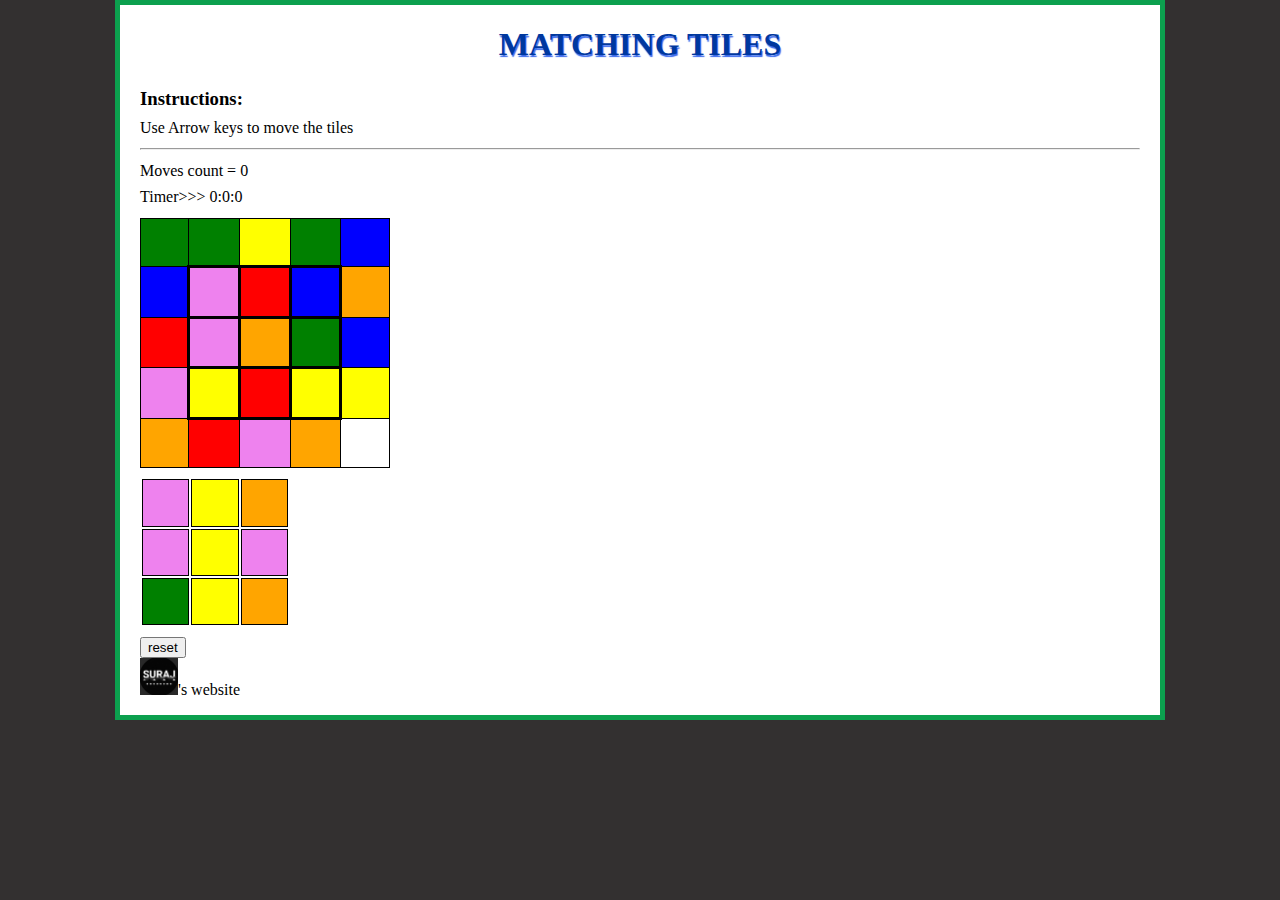
==== index.html @ 6a93f495 "Add files via upload" ====
<!DOCTYPE html>
<html lang="en-US">
    <head>
        <meta charset="utf-8">
        <title>Delta-Task-I</title>
        <link href="style.css" rel="stylesheet">
    </head>
    <body>
        <h1>MATCHING TILES</h1>
        <h3>Instructions:</h3>
        <p>Use Arrow keys to move the tiles</p><hr>
        <p id="count">Moves count = 0</p>
        <p id="timer">Timer>>> 0:0:0</p>
        <table id="table1" style="width:250px;height: 250px">
            <tr>
                <td></td>
                <td></td>
                <td></td>
                <td></td>
                <td></td>
            </tr>
            <tr>
                <td></td>
                <td id="inner"></td>
                <td id="inner"></td>
                <td id="inner"></td>
                <td></td>
            </tr>
            <tr>
                <td></td>
                <td id="inner"></td>
                <td id="inner"></td>
                <td id="inner"></td>
                <td></td>
            </tr>
            <tr>
                <td></td>
                <td id="inner"></td>
                <td id="inner"></td>
                <td id="inner"></td>
                <td></td>
            </tr>
            <tr>
                <td></td>
                <td></td>
                <td></td>
                <td></td>
                <td></td>
            </tr>
        </table>
        <br>
        <table id="table2" style="width:150px;height: 150px;">
            <tr>
                <td></td>
                <td></td>
                <td></td>
            </tr>
            <tr>
                <td></td>
                <td></td>
                <td></td>
            </tr>
            <tr>
                <td></td>
                <td></td>
                <td></td>
            </tr>
        </table>
        <br>
    </body>
    <button onclick="reset()">reset</button>
    <footer><img id="name-img" src="Untitled.png">'s website</footer>
    <script src="script.js"></script>
</html>
---- style.css ----
html{
    background-color: rgb(51, 48, 48);
    margin: auto;
    line-height: 0.6;
    }
body{
    width: 1000px;
    margin: 0 auto;
    background-color: rgb(255, 255, 255);
    padding: 10px 20px 20px 20px;
    border: 5px solid rgb(12, 160, 78);
}
h1{
    margin: 0;
    padding: 20px 0;
    text-align: center;
    color: #00389f;
    text-shadow: 1px 2px 1px rgb(58, 105, 235);
}
#table1,td{
    padding: 10px;
    border: 1px solid black;
    border-collapse: collapse;
}
#table2.tr{
    padding: 15px;
    border-collapse: collapse;
}
#name-img{
    width: 38px;
    margin: 0px 0px 0px 0px;
}
#inner{
    border:3px solid black;
}
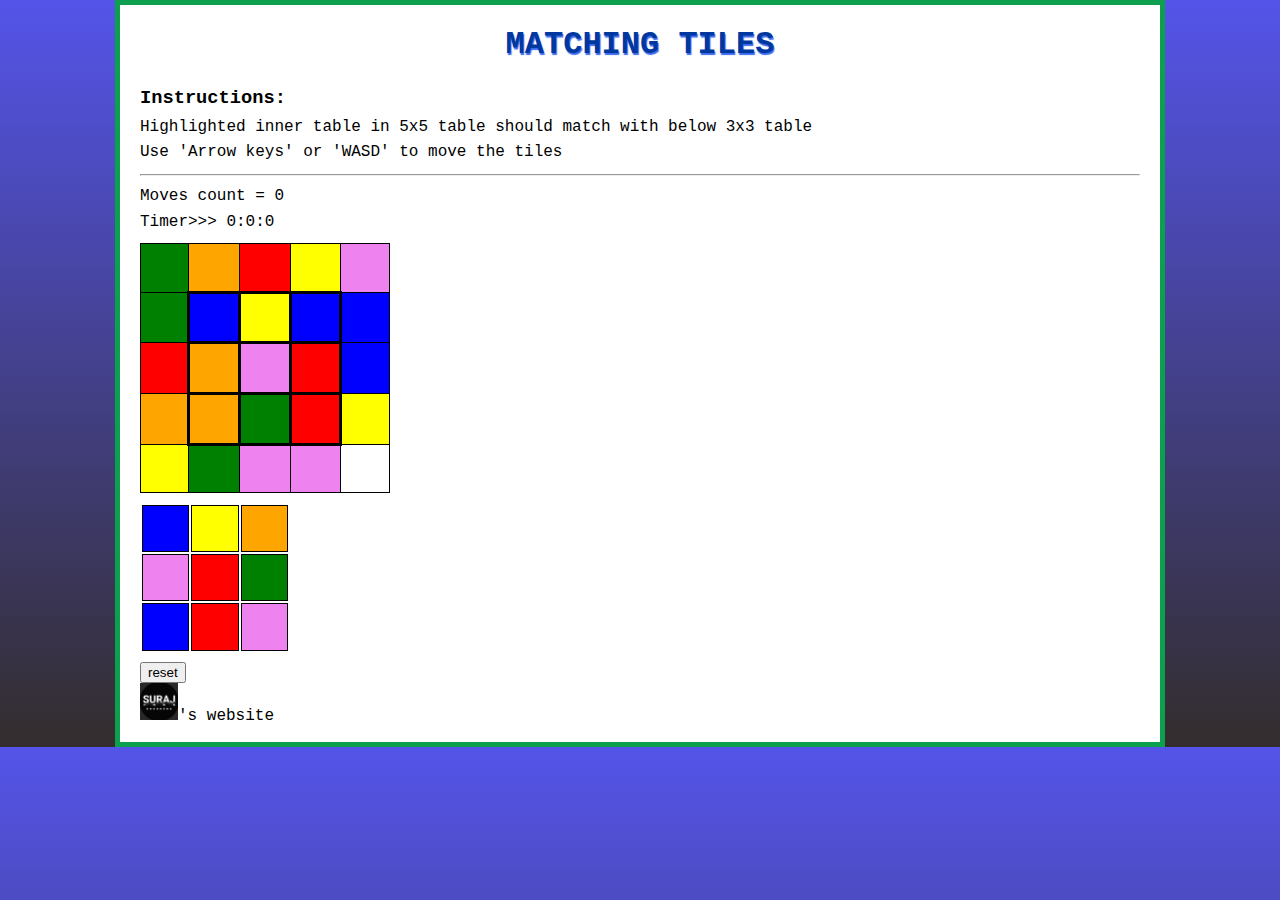
==== commit 3fdcda18: "Add files via upload" ====
--- a/index.html
+++ b/index.html
@@ -6,11 +6,18 @@
         <link href="style.css" rel="stylesheet">
     </head>
     <body>
+        <audio loop="true" autoplay="autoplay" src="Piano-Concerto.mp3">
+        </audio>
         <h1>MATCHING TILES</h1>
         <h3>Instructions:</h3>
-        <p>Use Arrow keys to move the tiles</p><hr>
+        <p>Highlighted inner table in 5x5 table should match with below 3x3 table
+        <p>Use 'Arrow keys' or 'WASD' to move the tiles<hr>
         <p id="count">Moves count = 0</p>
         <p id="timer">Timer>>> 0:0:0</p>
+        <div id="modal">
+            <p>Hurray!! You won</p>
+            <button onclick="replay()">Replay</button>
+        </div>
         <table id="table1" style="width:250px;height: 250px">
             <tr>
                 <td></td>
--- a/style.css
+++ b/style.css
@@ -1,7 +1,8 @@
 html{
-    background-color: rgb(51, 48, 48);
+    background-image: linear-gradient(rgb(84, 84, 233),rgb(51, 45, 45));
     margin: auto;
     line-height: 0.6;
+    font-family: "Lucida Console", "Courier New", monospace;
     }
 body{
     width: 1000px;
@@ -33,3 +34,30 @@
 #inner{
     border:3px solid black;
 }
+div{
+    margin: auto;
+    padding: 20px;
+    border: 10px solid #888;
+    width: 80%;
+    position: fixed; /* Stay in place */
+    z-index: 1; /* Sit on top */
+    padding-top: 100px; /* Location of the box */
+    left: 0;
+    top: 0;
+    width: 100%; /* Full width */
+    height: 100%; /* Full height */
+    background-color: rgb(0,0,0); /* Fallback color */
+    background-color: rgba(0,0,0,0.3); /* Black w/ opacity */
+}
+#modal{
+    display: none;
+}
+.close{
+    float: right;
+}
+button:hover,
+button:focus {
+  color: black;
+  text-decoration: none;
+  cursor: pointer;
+}
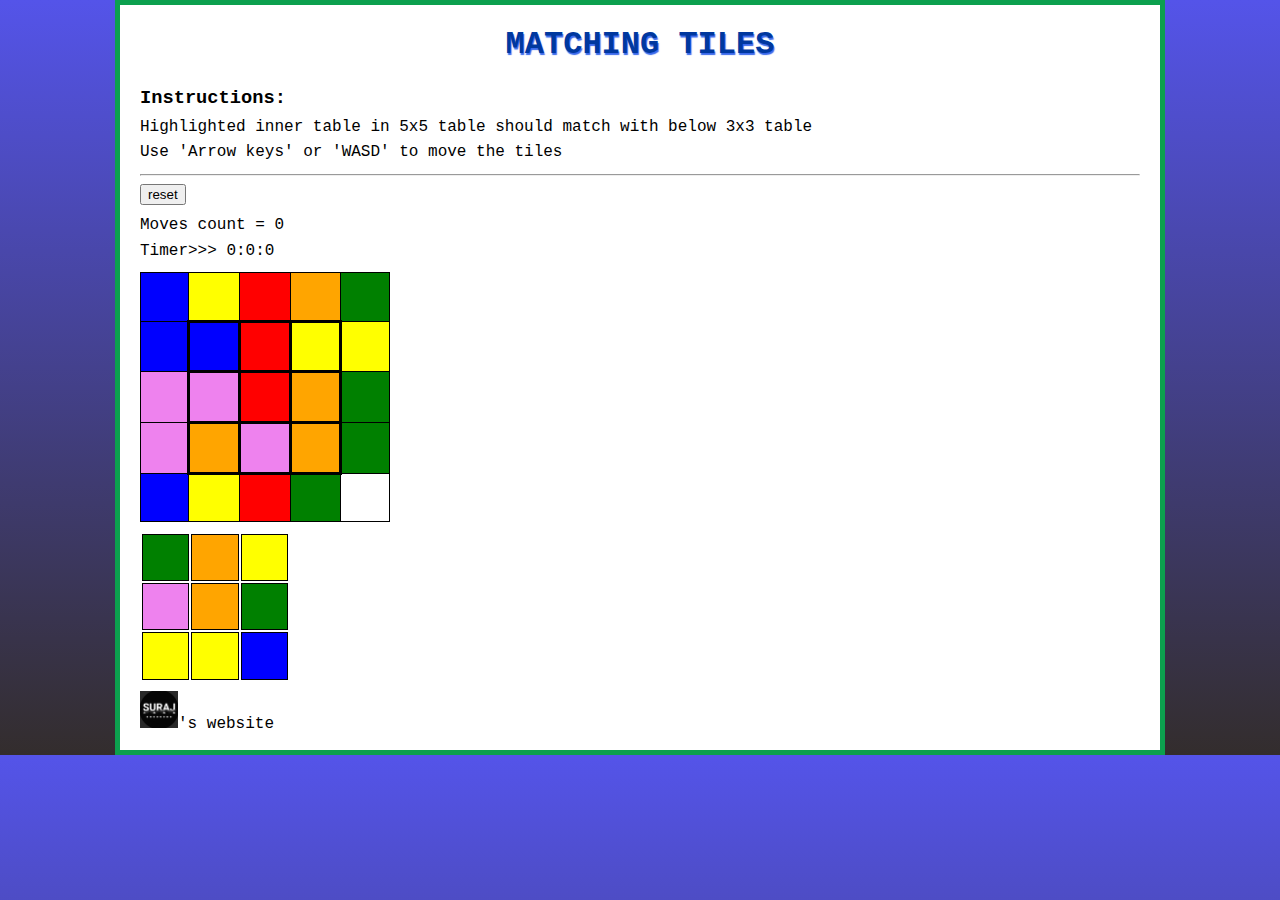
==== commit 3342487f: "Update index.html" ====
--- a/index.html
+++ b/index.html
@@ -11,7 +11,9 @@
         <h1>MATCHING TILES</h1>
         <h3>Instructions:</h3>
         <p>Highlighted inner table in 5x5 table should match with below 3x3 table
-        <p>Use 'Arrow keys' or 'WASD' to move the tiles<hr>
+        <p>Use 'Arrow keys' or 'WASD' to move the tiles
+        <hr>
+        <button onclick="reset()">reset</button>
         <p id="count">Moves count = 0</p>
         <p id="timer">Timer>>> 0:0:0</p>
         <div id="modal">
@@ -75,7 +77,6 @@
         </table>
         <br>
     </body>
-    <button onclick="reset()">reset</button>
     <footer><img id="name-img" src="Untitled.png">'s website</footer>
     <script src="script.js"></script>
-</html>+</html>
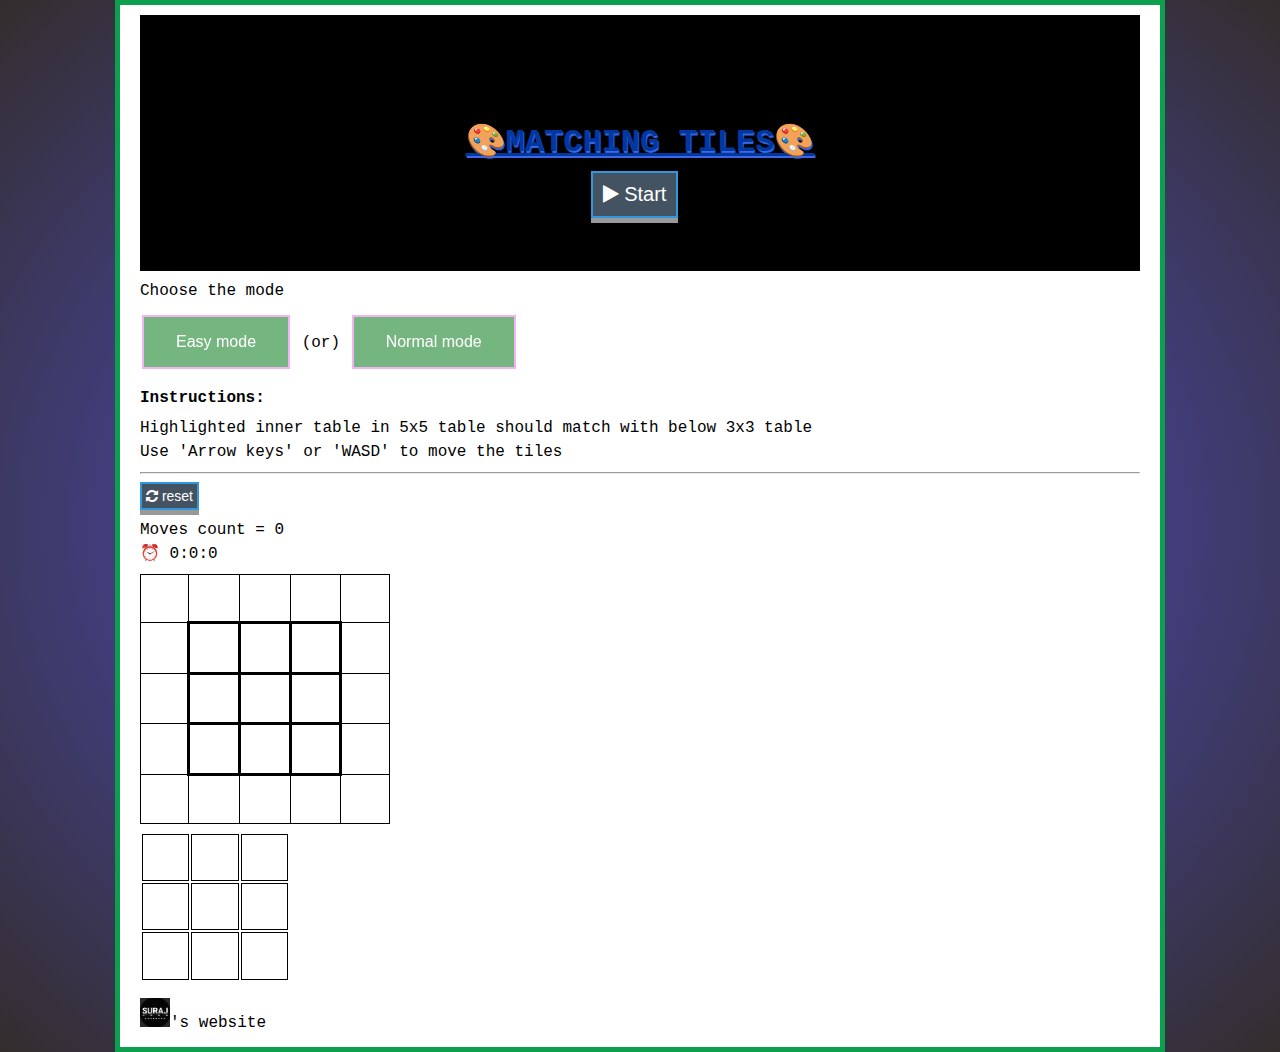
==== commit 9fa50a69: "Add files via upload" ====
--- a/index.html
+++ b/index.html
@@ -4,21 +4,35 @@
         <meta charset="utf-8">
         <title>Delta-Task-I</title>
         <link href="style.css" rel="stylesheet">
+        <link rel="stylesheet" href="https://cdnjs.cloudflare.com/ajax/libs/font-awesome/4.7.0/css/font-awesome.min.css">
+        <link rel="icon" href="Untitled.png" type="image/icon type">
     </head>
     <body>
         <audio loop="true" autoplay="autoplay" src="Piano-Concerto.mp3">
         </audio>
-        <h1>MATCHING TILES</h1>
-        <h3>Instructions:</h3>
-        <p>Highlighted inner table in 5x5 table should match with below 3x3 table
-        <p>Use 'Arrow keys' or 'WASD' to move the tiles
-        <hr>
-        <button onclick="reset()">reset</button>
-        <p id="count">Moves count = 0</p>
-        <p id="timer">Timer>>> 0:0:0</p>
+        <header id="header"><h1><u>🎨MATCHING TILES🎨</u></h1>
+        <button class="btn" id="start" onclick="start()"><i class="fa fa-play"></i> Start</button>
+        </header>
+        <div id="firstnext">
+        <p>Choose the mode</p>
+        <button class="mode" onclick="next()">Easy mode</button> (or) 
+        <a href="index2.html"><button class="mode">Normal mode</button></a>
+        </div>
+        <div id="secondnext">
+            <h4>Instructions:</h4>
+            <p>Highlighted inner table in 5x5 table should match with below 3x3 table
+            <p>Use 'Arrow keys' or 'WASD' to move the tiles
+            <hr>
+        <button class="btn" onclick="reset()"><i class="fa fa-refresh"></i> reset</button>
+        <p id="count1">Moves count = 0</p>
+        <p id="timer1">⏰ 0:0:0</img></p>
         <div id="modal">
-            <p>Hurray!! You won</p>
-            <button onclick="replay()">Replay</button>
+            <p>🤩🔥</p>
+            <p style="font-size: 20px;color: goldenrod">Hurray!! You won</p>
+            <p id="highscore" style="font-size: 15px;color: rgb(24, 141, 20)">-</p>
+            <p style="font-size: 20px;color: rgb(24, 141, 20)">Play again ?</p>
+            <button class="mode" onclick="replay()">Easy mode</button><br>
+            <a href="index2.html"><button class="mode">Normal mode</button></a>
         </div>
         <table id="table1" style="width:250px;height: 250px">
             <tr>
@@ -76,7 +90,9 @@
             </tr>
         </table>
         <br>
+        </div>
+        <br>
+        <footer><img id="name-img" src="Untitled.png" alt="logo_myname">'s website</footer>
+        <script src="script.js"></script>
     </body>
-    <footer><img id="name-img" src="Untitled.png">'s website</footer>
-    <script src="script.js"></script>
-</html>
+</html>--- a/style.css
+++ b/style.css
@@ -1,9 +1,50 @@
 html{
-    background-image: linear-gradient(rgb(84, 84, 233),rgb(51, 45, 45));
+    background-image: radial-gradient(rgb(84, 84, 233),rgb(51, 45, 45));
     margin: auto;
-    line-height: 0.6;
+    line-height: 0.5;
     font-family: "Lucida Console", "Courier New", monospace;
-    }
+}
+.btn {
+    background-color: rgb(68, 83, 97);
+    right: 50%;
+    text-align: center;
+    border: 2px solid rgb(49, 152, 221);
+    color: white;
+    padding: 4px 4px;
+    font-size: 14px;
+    cursor: pointer;
+    box-shadow: 0 5px #999;
+  }
+.btn:hover {
+    background-color: rgb(70, 168, 207);
+}
+.btn:active {
+    background-color: rgb(35, 139, 224);
+    box-shadow: 0 2px #666;
+    transform: translateY(3px);
+}
+.mode {
+    background-color: #1b862d;
+    border: 2px solid violet;
+    color: white;
+    padding: 16px 32px;
+    text-align: center;
+    font-size: 16px;
+    margin: 4px 2px;
+    opacity: 0.6;
+    transition: 0.3s;
+    cursor: pointer;
+}
+.mode:hover {opacity: 1}
+#start{
+    padding: 10px 10px;
+    font-size: 20px;
+    position: absolute;right: 47%;
+}
+header{
+    background-color: rgb(0, 0, 0);
+    padding: 100px 100px 100px 100px;
+}
 body{
     width: 1000px;
     margin: 0 auto;
@@ -27,14 +68,38 @@
     padding: 15px;
     border-collapse: collapse;
 }
+.grid-container1{
+    width:50%;
+    display: grid;
+    grid-template-columns: repeat(6,50px);
+    grid-template-rows: repeat(6,50px);
+    padding: 10px;
+    gap: 3px;
+}
+.grid-container2{
+    width:50%;
+    display: grid;
+    grid-template-columns: repeat(4,50px);
+    grid-template-rows: repeat(4,50px);
+    padding: 10px;
+    gap: 3px;
+}
+.grid-item {
+    border: 1px solid rgba(0, 0, 0, 0.8);
+    padding: 8px;
+}
 #name-img{
-    width: 38px;
+    width: 30px;
     margin: 0px 0px 0px 0px;
 }
-#inner{
+#stopwatch{
+    width: 20px;
+}
+#inner,#inner2{
     border:3px solid black;
 }
-div{
+#modal{
+    display: none;
     margin: auto;
     padding: 20px;
     border: 10px solid #888;
@@ -49,9 +114,6 @@
     background-color: rgb(0,0,0); /* Fallback color */
     background-color: rgba(0,0,0,0.3); /* Black w/ opacity */
 }
-#modal{
-    display: none;
-}
 .close{
     float: right;
 }
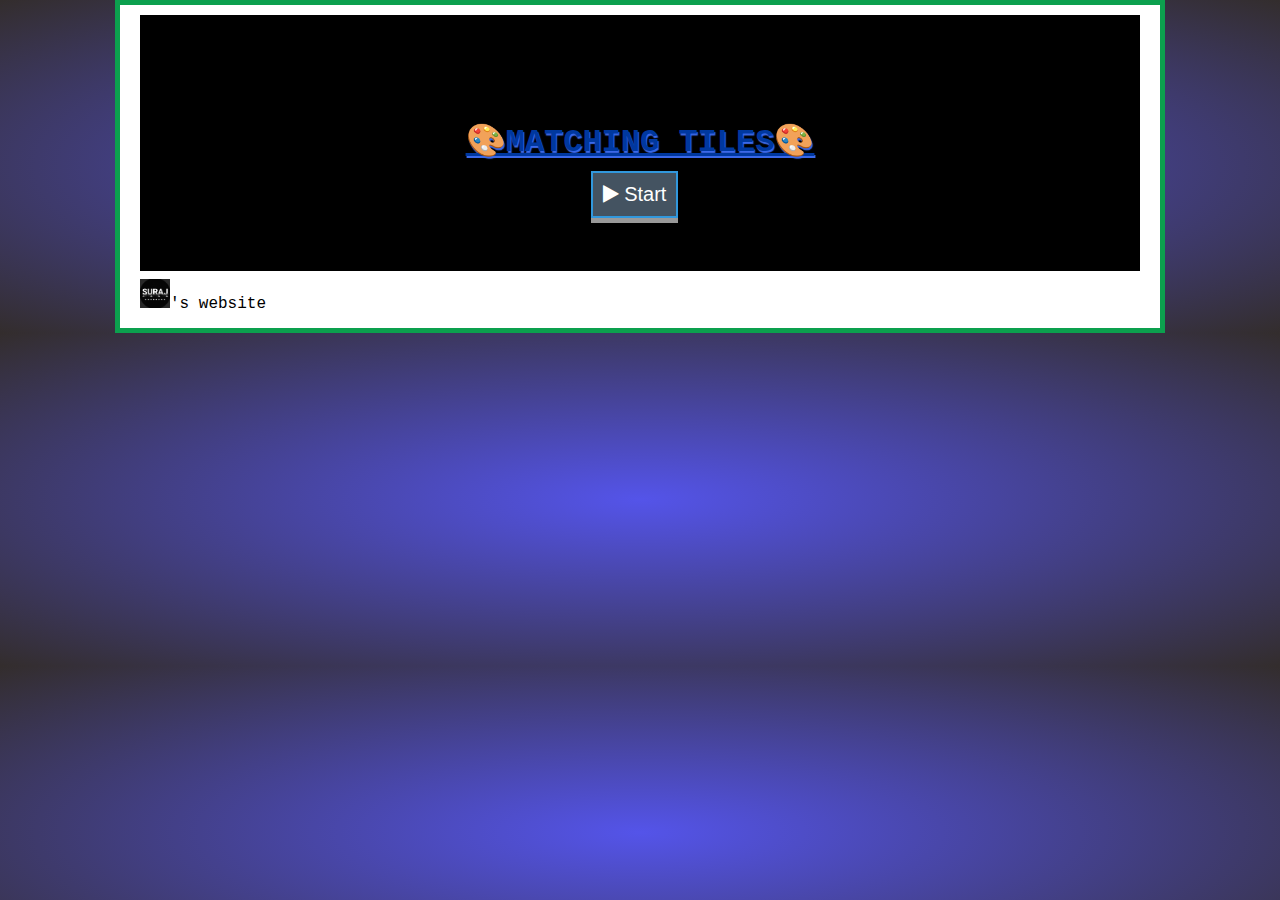
==== commit 2d20bbd8: "refactored win check comparison; modified score display" ====
--- a/index.html
+++ b/index.html
@@ -29,6 +29,7 @@
         <div id="modal">
             <p>🤩🔥</p>
             <p style="font-size: 20px;color: goldenrod">Hurray!! You won</p>
+            <p id="score" style="font-size: 15px;color: rgb(24, 141, 20)">-</p>
             <p id="highscore" style="font-size: 15px;color: rgb(24, 141, 20)">-</p>
             <p style="font-size: 20px;color: rgb(24, 141, 20)">Play again ?</p>
             <button class="mode" onclick="replay()">Easy mode</button><br>
--- a/style.css
+++ b/style.css
@@ -74,7 +74,7 @@
     grid-template-columns: repeat(6,50px);
     grid-template-rows: repeat(6,50px);
     padding: 10px;
-    gap: 3px;
+    gap: 2px;
 }
 .grid-container2{
     width:50%;
@@ -82,7 +82,7 @@
     grid-template-columns: repeat(4,50px);
     grid-template-rows: repeat(4,50px);
     padding: 10px;
-    gap: 3px;
+    gap: 2px;
 }
 .grid-item {
     border: 1px solid rgba(0, 0, 0, 0.8);
